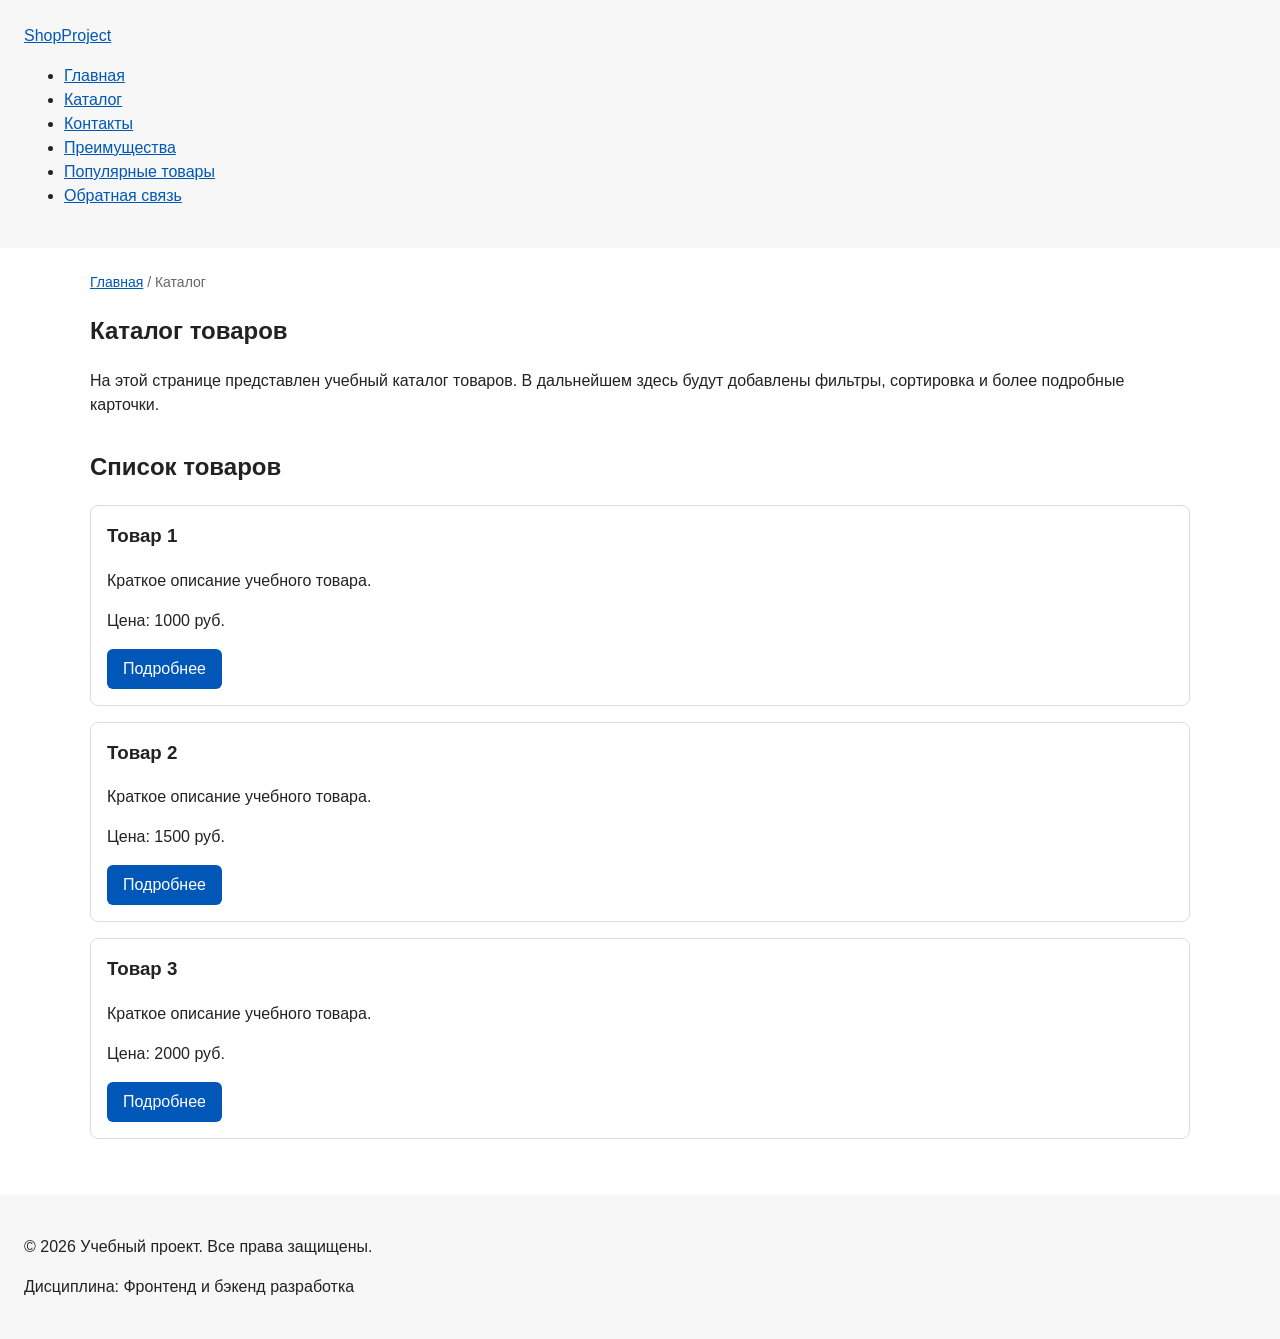
==== catalog.html @ 388be6d3 "feat: add multi-page structure navigation and anchors" ====
<!DOCTYPE html>
<html lang="ru">
<head>
  <meta property="og:type" content="website">
<meta property="og:title" content="Учебный интернет-магазин">
<meta property="og:description" content="Учебный frontend-проект интернет-магазина.">
<meta property="og:image" content="https://reyden684.github.io/kr1-html-css-shop/images/preview.jpg">

  <meta charset="UTF-8">
  <meta name="viewport" content="width=device-width, initial-scale=1.0">
  <meta name="description" content="Каталог товаров учебного интернет-магазина.">
  <title>Каталог товаров — Учебный интернет-магазин</title>
  <link rel="stylesheet" href="css/style.css">
</head>
<body>
  <header>
    <div class="site-header">
      <a class="site-logo" href="index.html">ShopProject</a>

      <nav class="site-nav" aria-label="Основная навигация">
        <ul class="site-nav__list">
          <li><a href="index.html">Главная</a></li>
          <li><a href="catalog.html">Каталог</a></li>
          <li><a href="contacts.html">Контакты</a></li>
          <li><a href="index.html#advantages">Преимущества</a></li>
          <li><a href="index.html#popular">Популярные товары</a></li>
          <li><a href="index.html#contacts">Обратная связь</a></li>
        </ul>
      </nav>
    </div>
  </header>

  <main>
    <nav class="breadcrumbs" aria-label="Хлебные крошки">
      <a href="index.html">Главная</a>
      <span>Каталог</span>
    </nav>

    <section class="section">
      <h1>Каталог товаров</h1>
      <p>
        На этой странице представлен учебный каталог товаров.
        В дальнейшем здесь будут добавлены фильтры, сортировка и более
        подробные карточки.
      </p>
    </section>

    <section class="section">
      <h2>Список товаров</h2>

      <article class="product-card">
        <h3>Товар 1</h3>
        <p>Краткое описание учебного товара.</p>
        <p>Цена: 1000 руб.</p>
        <a class="button" href="index.html#popular">Подробнее</a>
      </article>

      <article class="product-card">
        <h3>Товар 2</h3>
        <p>Краткое описание учебного товара.</p>
        <p>Цена: 1500 руб.</p>
        <a class="button" href="index.html#popular">Подробнее</a>
      </article>

      <article class="product-card">
        <h3>Товар 3</h3>
        <p>Краткое описание учебного товара.</p>
        <p>Цена: 2000 руб.</p>
        <a class="button" href="index.html#popular">Подробнее</a>
      </article>
    </section>
  </main>

  <footer>
    <p>&copy; 2026 Учебный проект. Все права защищены.</p>
    <p>Дисциплина: Фронтенд и бэкенд разработка</p>
  </footer>
</body>
</html>
---- css/style.css ----
/* ===============================
   1. Переменные проекта
   =============================== */
:root {
  /* Основные цвета проекта */
  --color-bg: #ffffff;
  --color-text: #222222;
  --color-muted: #666666;
  --color-primary: #0057b8;
  --color-primary-dark: #003f86;
  --color-border: #dddddd;
  --color-surface: #f7f7f7;
  --color-surface-accent: #eef5ff;
  --color-danger: #b00020;
  --color-success: #168a2f;
  --color-success-bg: #eefaf0;
  --color-white: #ffffff;

  /* Отступы */
  --space-xs: 4px;
  --space-sm: 8px;
  --space-md: 16px;
  --space-lg: 24px;
  --space-xl: 32px;

  /* Скругления */
  --radius-sm: 6px;
  --radius-md: 8px;
  --radius-lg: 12px;

  /* Размеры */
  --container-width: 1100px;
}
/* ===============================
   2. Базовые стили
   =============================== */
  html {
  scroll-behavior: smooth;
}

* {
  box-sizing: border-box;
}

body {
  margin: 0;
  font-family: Arial, sans-serif;
  line-height: 1.5;
  color: var(--color-text);
  background-color: var(--color-bg);
}

header,
main,
footer {
  padding: var(--space-lg);
}

header {
  background-color: var(--color-surface);
}
footer {
  background-color: var(--color-surface);
}

/* ===============================
   3. Общие элементы интерфейса
   =============================== */
a {
  color: var(--color-primary);
}

a:hover {
  color: var(--color-primary-dark);
}

a:focus-visible {
  outline: 2px solid var(--color-primary);
  outline-offset: 3px;
}

.button {
  display: inline-block;
  padding: var(--space-sm) var(--space-md);
  color: var(--color-white);
  background-color: var(--color-primary);
  text-decoration: none;
  border: none;
  border-radius: var(--radius-sm);
  cursor: pointer;
}

.button:hover {
  background-color: var(--color-primary-dark);
}

.button:focus-visible {
  outline: 2px solid var(--color-primary);
  outline-offset: 3px;
}

.button:disabled {
  opacity: 0.6;
  cursor: not-allowed;
}

/* ===============================
   4. Компоненты страницы
   =============================== */
.hero {
  max-width: var(--container-width);
  margin: 0 auto var(--space-xl);
  padding: var(--space-xl) var(--space-lg);
  background-color: var(--color-surface-accent);
  border-radius: var(--radius-lg);
}

.section {
  max-width: var(--container-width);
  margin: 0 auto var(--space-xl);
}

.section h2 {
  margin-top: 0;
}

.product-card {
  margin-bottom: var(--space-md);
  padding: var(--space-md);
  border: 1px solid var(--color-border);
  border-radius: var(--radius-md);
  background-color: var(--color-bg);
}

.product-card:hover {
  border-color: var(--color-primary);
}

.product-card h3 {
  margin-top: 0;
}

.aside-info {
  max-width: var(--container-width);
  margin: 0 auto var(--space-xl);
  padding: var(--space-md);
  border-left: 4px solid var(--color-primary);
  background-color: var(--color-surface);
}
.breadcrumbs {
  max-width: var(--container-width);
  margin: 0 auto var(--space-md);
  font-size: 14px;
  color: var(--color-muted);
}

.breadcrumbs a {
  color: var(--color-primary);
}

.breadcrumbs span::before {
  content: " / ";
  color: var(--color-muted);
}

:target {
  outline: 2px dashed var(--color-primary);
  outline-offset: 4px;
}



/* ===============================
   5. Форма и модальное окно
   =============================== */
.order-dialog {
  width: min(100% - 32px, 560px);
  padding: var(--space-lg);
  border: none;
  border-radius: var(--radius-lg);
}

.order-dialog::backdrop {
  background-color: rgba(0, 0, 0, 0.5);
}

.form-field {
  margin-bottom: var(--space-md);
}

.form-field label {
  display: block;
  margin-bottom: var(--space-xs);
}

.form-field input,
.form-field select,
.form-field textarea {
  width: 100%;
  padding: 10px 12px;
  border: 1px solid var(--color-border);
  border-radius: var(--radius-sm);
  font: inherit;
}

.form-field input[type="checkbox"] {
  width: auto;
}

.form-field small {
  display: block;
  margin-top: var(--space-xs);
  color: var(--color-muted);
}

.form-field input:hover,
.form-field select:hover,
.form-field textarea:hover {
  border-color: var(--color-primary);
}

.form-field input:focus-visible,
.form-field select:focus-visible,
.form-field textarea:focus-visible,
.form-actions button:focus-visible {
  outline: 2px solid var(--color-primary);
  outline-offset: 3px;
}

[aria-invalid="true"] {
  border-color: var(--color-danger);
}
.success-message {
  max-width: var(--container-width);
  margin: var(--space-lg) auto;
  padding: var(--space-md);
  border-left: 4px solid var(--color-success);
  background-color: var(--color-success-bg);
}
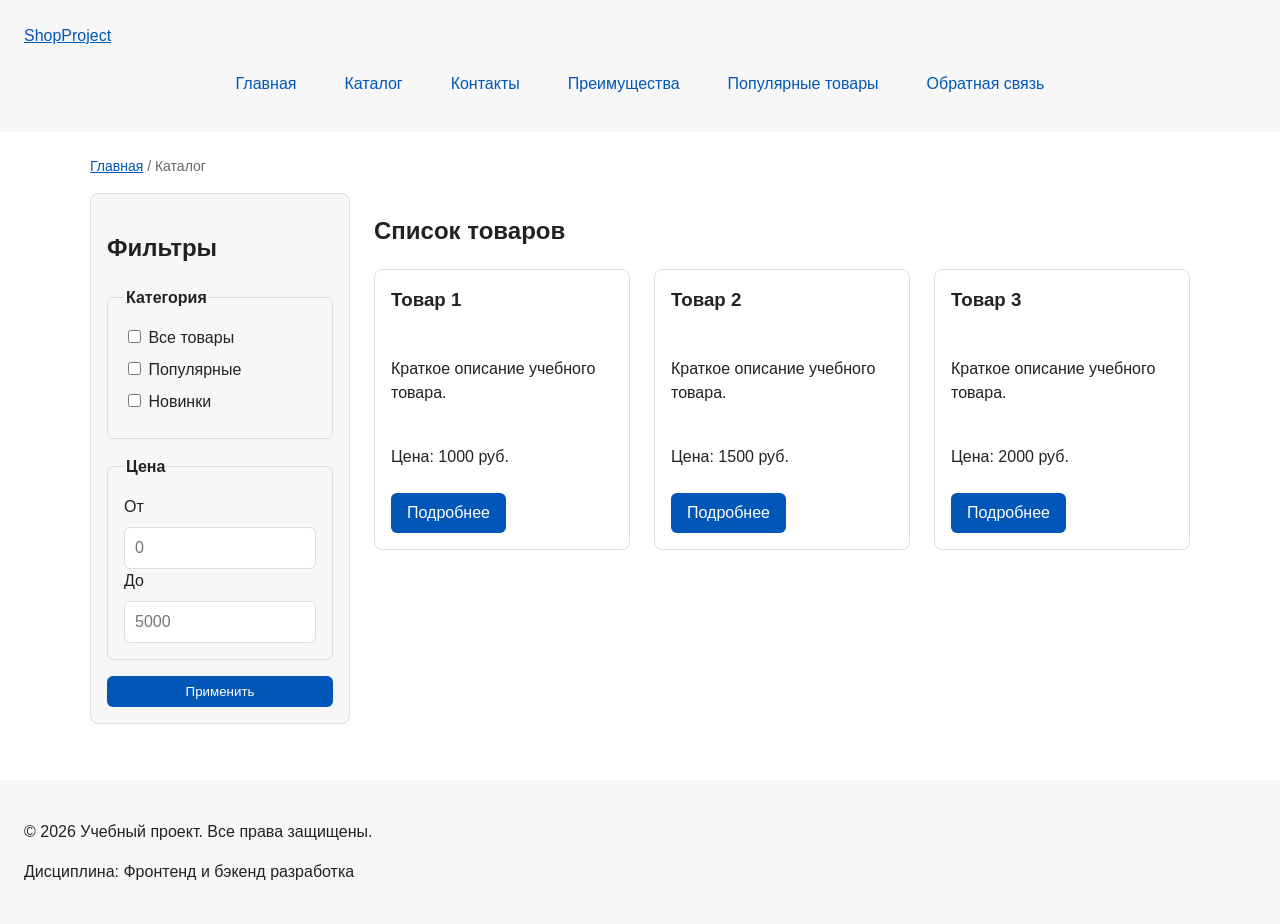
==== commit 36e39e54: "feat: add flex navigation and grid catalog layout" ====
--- a/catalog.html
+++ b/catalog.html
@@ -4,8 +4,6 @@
   <meta property="og:type" content="website">
 <meta property="og:title" content="Учебный интернет-магазин">
 <meta property="og:description" content="Учебный frontend-проект интернет-магазина.">
-<meta property="og:image" content="https://reyden684.github.io/kr1-html-css-shop/images/preview.jpg">
-
   <meta charset="UTF-8">
   <meta name="viewport" content="width=device-width, initial-scale=1.0">
   <meta name="description" content="Каталог товаров учебного интернет-магазина.">
@@ -36,39 +34,72 @@
       <span>Каталог</span>
     </nav>
 
-    <section class="section">
-      <h1>Каталог товаров</h1>
-      <p>
-        На этой странице представлен учебный каталог товаров.
-        В дальнейшем здесь будут добавлены фильтры, сортировка и более
-        подробные карточки.
-      </p>
-    </section>
+    <section class="catalog-layout">
+      <aside class="catalog-filters">
+    <h2>Фильтры</h2>
 
-    <section class="section">
+    <form class="filters-form" action="#" method="get">
+      <fieldset>
+        <legend>Категория</legend>
+
+        <label>
+          <input type="checkbox" name="category" value="all">
+          Все товары
+        </label>
+
+        <label>
+          <input type="checkbox" name="category" value="popular">
+          Популярные
+        </label>
+
+        <label>
+          <input type="checkbox" name="category" value="new">
+          Новинки
+        </label>
+      </fieldset>
+
+      <fieldset>
+        <legend>Цена</legend>
+
+        <label for="price-from">От</label>
+        <input id="price-from" name="price-from" type="number" min="0" placeholder="0">
+
+        <label for="price-to">До</label>
+        <input id="price-to" name="price-to" type="number" min="0" placeholder="5000">
+      </fieldset>
+
+      <button class="button" type="submit">Применить</button>
+    </form>
+  </aside>
+
+
+    <section class="catalog-products">
       <h2>Список товаров</h2>
 
-      <article class="product-card">
-        <h3>Товар 1</h3>
-        <p>Краткое описание учебного товара.</p>
-        <p>Цена: 1000 руб.</p>
-        <a class="button" href="index.html#popular">Подробнее</a>
-      </article>
+      <div class="products-grid">
+        <article class="product-card">
+          <h3>Товар 1</h3>
+          <p>Краткое описание учебного товара.</p>
+          <p>Цена: 1000 руб.</p>
+          <a class="button" href="index.html#popular">Подробнее</a>
+        </article>
 
-      <article class="product-card">
-        <h3>Товар 2</h3>
-        <p>Краткое описание учебного товара.</p>
-        <p>Цена: 1500 руб.</p>
-        <a class="button" href="index.html#popular">Подробнее</a>
-      </article>
+        <article class="product-card">
+          <h3>Товар 2</h3>
+          <p>Краткое описание учебного товара.</p>
+          <p>Цена: 1500 руб.</p>
+          <a class="button" href="index.html#popular">Подробнее</a>
+        </article>
 
-      <article class="product-card">
-        <h3>Товар 3</h3>
-        <p>Краткое описание учебного товара.</p>
-        <p>Цена: 2000 руб.</p>
-        <a class="button" href="index.html#popular">Подробнее</a>
-      </article>
+        <article class="product-card">
+          <h3>Товар 3</h3>
+          <p>Краткое описание учебного товара.</p>
+          <p>Цена: 2000 руб.</p>
+          <a class="button" href="index.html#popular">Подробнее</a>
+        </article>
+      </div>
     </section>
+  </section>
   </main>
 
   <footer>
--- a/css/style.css
+++ b/css/style.css
@@ -66,6 +66,42 @@
 /* ===============================
    3. Общие элементы интерфейса
    =============================== */
+   .site-nav__list {
+  display: flex;
+  flex-wrap: wrap;
+  justify-content: center;
+  align-items: center;
+  gap: var(--space-md);
+  padding: 0;
+  margin: var(--space-md) 0 0;
+  list-style: none;
+}
+
+
+/*
+  Добавляем расстояние между пунктами меню.
+*/
+.site-nav__list li {
+  margin-bottom: var(--space-xs);
+}
+
+/*
+  Оформляем ссылки меню.
+*/
+.site-nav__list a {
+  display: inline-block;
+  padding: var(--space-sm) var(--space-md);
+  color: var(--color-primary);
+  text-decoration: none;
+  border-radius: var(--radius-sm);
+}
+
+.site-nav__list a:hover {
+  color: var(--color-white);
+  background-color: var(--color-primary);
+}
+
+
 a {
   color: var(--color-primary);
 }
@@ -90,6 +126,7 @@
   cursor: pointer;
 }
 
+
 .button:hover {
   background-color: var(--color-primary-dark);
 }
@@ -103,6 +140,11 @@
   opacity: 0.6;
   cursor: not-allowed;
 }
+.product-card .button {
+  margin-top: auto;
+  align-self: flex-start;
+}
+
 
 /* ===============================
    4. Компоненты страницы
@@ -124,13 +166,22 @@
   margin-top: 0;
 }
 
+.products-grid {
+  display: grid;
+  grid-template-columns: repeat(3, 1fr);
+  gap: var(--space-lg);
+}
 .product-card {
-  margin-bottom: var(--space-md);
+  display: flex;
+  flex-direction: column;
+  gap: var(--space-sm);
+  margin-bottom: 0;
   padding: var(--space-md);
   border: 1px solid var(--color-border);
   border-radius: var(--radius-md);
   background-color: var(--color-bg);
 }
+
 
 .product-card:hover {
   border-color: var(--color-primary);
@@ -167,6 +218,55 @@
   outline: 2px dashed var(--color-primary);
   outline-offset: 4px;
 }
+
+.catalog-layout {
+  max-width: var(--container-width);
+  margin: 0 auto var(--space-xl);
+  display: grid;
+  grid-template-columns: 260px 1fr;
+  grid-template-areas: "filters products";
+  gap: var(--space-lg);
+}
+.catalog-products {
+  grid-area: products;
+}
+.catalog-filters {
+  grid-area: filters;
+  padding: var(--space-md);
+  border: 1px solid var(--color-border);
+  border-radius: var(--radius-md);
+  background-color: var(--color-surface);
+}
+.filters-form {
+  display: grid;
+  gap: var(--space-md);
+}
+
+.filters-form fieldset {
+  margin: 0;
+  padding: var(--space-md);
+  border: 1px solid var(--color-border);
+  border-radius: var(--radius-sm);
+}
+
+.filters-form legend {
+  font-weight: 700;
+}
+
+.filters-form label {
+  display: block;
+  margin-bottom: var(--space-sm);
+}
+.filters-form input[type="number"] {
+  width: 100%;
+  padding: 8px 10px;
+  border: 1px solid var(--color-border);
+  border-radius: var(--radius-sm);
+  font: inherit;
+}
+
+
+
 
 
 
@@ -230,6 +330,13 @@
 [aria-invalid="true"] {
   border-color: var(--color-danger);
 }
+
+.form-actions {
+  display: flex;
+  gap: 12px;
+  margin-top: 20px;
+}
+
 .success-message {
   max-width: var(--container-width);
   margin: var(--space-lg) auto;
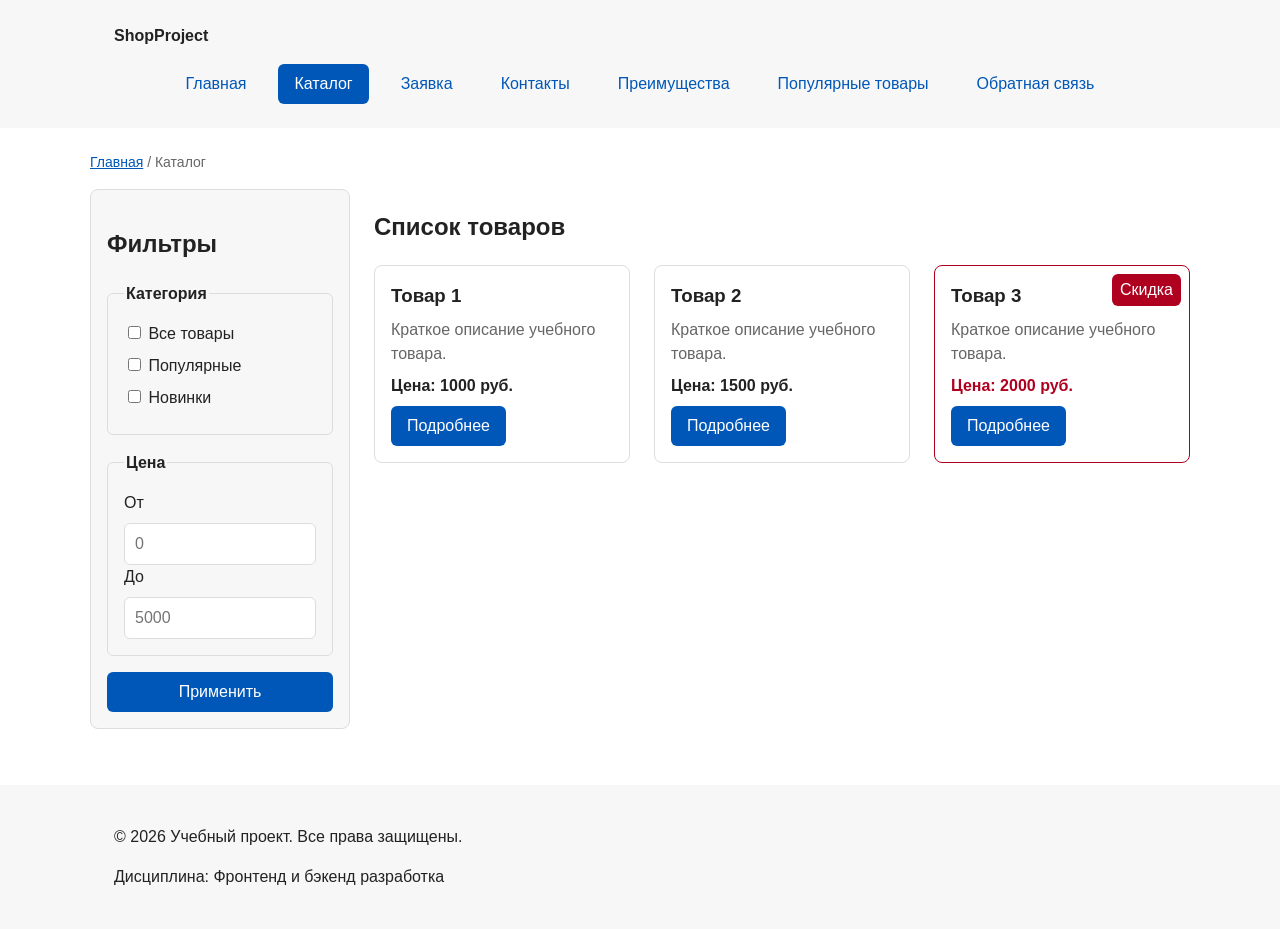
==== commit 7eca209f: "fix: prepare HTML CSS project for submission" ====
--- a/catalog.html
+++ b/catalog.html
@@ -2,8 +2,8 @@
 <html lang="ru">
 <head>
   <meta property="og:type" content="website">
-<meta property="og:title" content="Учебный интернет-магазин">
-<meta property="og:description" content="Учебный frontend-проект интернет-магазина.">
+  <meta property="og:title" content="Учебный интернет-магазин">
+  <meta property="og:description" content="Учебный frontend-проект интернет-магазина.">
   <meta charset="UTF-8">
   <meta name="viewport" content="width=device-width, initial-scale=1.0">
   <meta name="description" content="Каталог товаров учебного интернет-магазина.">
@@ -11,18 +11,33 @@
   <link rel="stylesheet" href="css/style.css">
 </head>
 <body>
-  <header>
-    <div class="site-header">
-      <a class="site-logo" href="index.html">ShopProject</a>
+  <header class="site-header">
+    <div class="site-header__inner">
+      <a class="site-header__logo" href="index.html">ShopProject</a>
 
       <nav class="site-nav" aria-label="Основная навигация">
         <ul class="site-nav__list">
-          <li><a href="index.html">Главная</a></li>
-          <li><a href="catalog.html">Каталог</a></li>
-          <li><a href="contacts.html">Контакты</a></li>
-          <li><a href="index.html#advantages">Преимущества</a></li>
-          <li><a href="index.html#popular">Популярные товары</a></li>
-          <li><a href="index.html#contacts">Обратная связь</a></li>
+          <li class="site-nav__item">
+            <a class="site-nav__link" href="index.html">Главная</a>
+          </li>
+          <li class="site-nav__item">
+            <a class="site-nav__link site-nav__link--active" href="catalog.html">Каталог</a>
+          </li>
+          <li class="site-nav__item">
+            <a class="site-nav__link" href="order.html">Заявка</a>
+          </li>
+          <li class="site-nav__item">
+            <a class="site-nav__link" href="contacts.html">Контакты</a>
+          </li>
+          <li class="site-nav__item">
+            <a class="site-nav__link" href="index.html#advantages">Преимущества</a>
+          </li>
+          <li class="site-nav__item">
+            <a class="site-nav__link" href="index.html#popular">Популярные товары</a>
+          </li>
+          <li class="site-nav__item">
+            <a class="site-nav__link" href="index.html#contacts">Обратная связь</a>
+          </li>
         </ul>
       </nav>
     </div>
@@ -30,8 +45,8 @@
 
   <main>
     <nav class="breadcrumbs" aria-label="Хлебные крошки">
-      <a href="index.html">Главная</a>
-      <span>Каталог</span>
+      <a class="breadcrumbs__link" href="index.html">Главная</a>
+      <span class="breadcrumbs__current">Каталог</span>
     </nav>
 
     <section class="catalog-layout">
@@ -68,7 +83,7 @@
         <input id="price-to" name="price-to" type="number" min="0" placeholder="5000">
       </fieldset>
 
-      <button class="button" type="submit">Применить</button>
+      <button class="button button--primary" type="submit">Применить</button>
     </form>
   </aside>
 
@@ -78,33 +93,36 @@
 
       <div class="products-grid">
         <article class="product-card">
-          <h3>Товар 1</h3>
-          <p>Краткое описание учебного товара.</p>
-          <p>Цена: 1000 руб.</p>
-          <a class="button" href="index.html#popular">Подробнее</a>
+          <h3 class="product-card__title">Товар 1</h3>
+          <p class="product-card__description">Краткое описание учебного товара.</p>
+          <p class="product-card__price">Цена: 1000 руб.</p>
+          <a class="button button--primary product-card__button" href="product.html">Подробнее</a>
         </article>
 
         <article class="product-card">
-          <h3>Товар 2</h3>
-          <p>Краткое описание учебного товара.</p>
-          <p>Цена: 1500 руб.</p>
-          <a class="button" href="index.html#popular">Подробнее</a>
+          <h3 class="product-card__title">Товар 2</h3>
+          <p class="product-card__description">Краткое описание учебного товара.</p>
+          <p class="product-card__price">Цена: 1500 руб.</p>
+          <a class="button button--primary product-card__button" href="product.html">Подробнее</a>
         </article>
 
-        <article class="product-card">
-          <h3>Товар 3</h3>
-          <p>Краткое описание учебного товара.</p>
-          <p>Цена: 2000 руб.</p>
-          <a class="button" href="index.html#popular">Подробнее</a>
+        <article class="product-card product-card--discount">
+          <span class="product-card__badge">Скидка</span>
+          <h3 class="product-card__title">Товар 3</h3>
+          <p class="product-card__description">Краткое описание учебного товара.</p>
+          <p class="product-card__price">Цена: 2000 руб.</p>
+          <a class="button button--primary product-card__button" href="product.html">Подробнее</a>
         </article>
       </div>
     </section>
   </section>
   </main>
 
-  <footer>
-    <p>&copy; 2026 Учебный проект. Все права защищены.</p>
-    <p>Дисциплина: Фронтенд и бэкенд разработка</p>
+  <footer class="site-footer">
+    <div class="site-footer__inner">
+      <p>&copy; 2026 Учебный проект. Все права защищены.</p>
+      <p>Дисциплина: Фронтенд и бэкенд разработка</p>
+    </div>
   </footer>
 </body>
 </html>
--- a/css/style.css
+++ b/css/style.css
@@ -34,7 +34,7 @@
 /* ===============================
    2. Базовые стили
    =============================== */
-  html {
+html {
   scroll-behavior: smooth;
 }
 
@@ -50,23 +50,40 @@
   background-color: var(--color-bg);
 }
 
-header,
-main,
-footer {
+main {
   padding: var(--space-lg);
 }
 
-header {
+.site-header {
   background-color: var(--color-surface);
 }
-footer {
+
+.site-header__inner {
+  max-width: var(--container-width);
+  margin: 0 auto;
+  padding: var(--space-lg);
+}
+
+.site-header__logo {
+  font-weight: 700;
+  color: var(--color-text);
+  text-decoration: none;
+}
+
+.site-footer {
   background-color: var(--color-surface);
+}
+
+.site-footer__inner {
+  max-width: var(--container-width);
+  margin: 0 auto;
+  padding: var(--space-lg);
 }
 
 /* ===============================
    3. Общие элементы интерфейса
    =============================== */
-   .site-nav__list {
+.site-nav__list {
   display: flex;
   flex-wrap: wrap;
   justify-content: center;
@@ -77,18 +94,7 @@
   list-style: none;
 }
 
-
-/*
-  Добавляем расстояние между пунктами меню.
-*/
-.site-nav__list li {
-  margin-bottom: var(--space-xs);
-}
-
-/*
-  Оформляем ссылки меню.
-*/
-.site-nav__list a {
+.site-nav__link {
   display: inline-block;
   padding: var(--space-sm) var(--space-md);
   color: var(--color-primary);
@@ -96,11 +102,20 @@
   border-radius: var(--radius-sm);
 }
 
-.site-nav__list a:hover {
+.site-nav__link:hover {
   color: var(--color-white);
   background-color: var(--color-primary);
 }
 
+.site-nav__link:focus-visible {
+  outline: 2px solid var(--color-primary);
+  outline-offset: 3px;
+}
+
+.site-nav__link--active {
+  color: var(--color-white);
+  background-color: var(--color-primary);
+}
 
 a {
   color: var(--color-primary);
@@ -118,17 +133,31 @@
 .button {
   display: inline-block;
   padding: var(--space-sm) var(--space-md);
+  border: none;
+  border-radius: var(--radius-sm);
+  font: inherit;
+  text-decoration: none;
+  cursor: pointer;
+}
+
+.button--primary {
   color: var(--color-white);
   background-color: var(--color-primary);
-  text-decoration: none;
-  border: none;
-  border-radius: var(--radius-sm);
-  cursor: pointer;
-}
-
-
-.button:hover {
+}
+
+.button--primary:hover {
   background-color: var(--color-primary-dark);
+}
+
+.button--secondary {
+  color: var(--color-primary);
+  background-color: transparent;
+  border: 1px solid var(--color-primary);
+}
+
+.button--secondary:hover {
+  color: var(--color-white);
+  background-color: var(--color-primary);
 }
 
 .button:focus-visible {
@@ -136,13 +165,10 @@
   outline-offset: 3px;
 }
 
-.button:disabled {
+.button:disabled,
+.button--disabled {
   opacity: 0.6;
   cursor: not-allowed;
-}
-.product-card .button {
-  margin-top: auto;
-  align-self: flex-start;
 }
 
 
@@ -172,23 +198,59 @@
   gap: var(--space-lg);
 }
 .product-card {
+  position: relative;
   display: flex;
   flex-direction: column;
   gap: var(--space-sm);
-  margin-bottom: 0;
   padding: var(--space-md);
   border: 1px solid var(--color-border);
   border-radius: var(--radius-md);
   background-color: var(--color-bg);
 }
-
+.product-card--featured {
+  border-color: var(--color-primary);
+}
+
+.product-card--discount {
+  border-color: var(--color-danger);
+}
+
+.product-card__title {
+  margin: 0;
+  color: var(--color-text);
+}
+
+.product-card__description {
+  margin: 0;
+  color: var(--color-muted);
+}
+
+.product-card__price {
+  margin: 0;
+  font-weight: 700;
+}
+
+.product-card--discount .product-card__price {
+  color: var(--color-danger);
+}
 
 .product-card:hover {
   border-color: var(--color-primary);
 }
 
-.product-card h3 {
-  margin-top: 0;
+.product-card__button {
+  margin-top: auto;
+  align-self: flex-start;
+}
+
+.product-card__badge {
+  position: absolute;
+  top: var(--space-sm);
+  right: var(--space-sm);
+  padding: 4px 8px;
+  color: var(--color-white);
+  background-color: var(--color-danger);
+  border-radius: var(--radius-sm);
 }
 
 .aside-info {
@@ -205,14 +267,21 @@
   color: var(--color-muted);
 }
 
-.breadcrumbs a {
+.breadcrumbs__link {
   color: var(--color-primary);
 }
 
-.breadcrumbs span::before {
+.breadcrumbs__link + .breadcrumbs__link::before {
   content: " / ";
   color: var(--color-muted);
 }
+
+.breadcrumbs__current::before {
+  content: " / ";
+  color: var(--color-muted);
+}
+
+
 
 :target {
   outline: 2px dashed var(--color-primary);
@@ -265,10 +334,63 @@
   font: inherit;
 }
 
-
-
-
-
+.product-details {
+  max-width: var(--container-width);
+  margin: 0 auto var(--space-xl);
+  display: grid;
+  grid-template-columns: 1fr 1fr;
+  gap: var(--space-lg);
+}
+
+.product-details__image {
+  display: block;
+  width: 100%;
+  border-radius: var(--radius-md);
+}
+
+.product-details__title {
+  margin-top: 0;
+}
+
+.product-details__description {
+  color: var(--color-muted);
+}
+
+.product-details__price {
+  font-weight: 700;
+}
+
+.product-table {
+  grid-column: 1 / -1;
+  width: 100%;
+  border-collapse: collapse;
+}
+
+.product-table caption {
+  margin-bottom: var(--space-sm);
+  font-weight: 700;
+  text-align: left;
+}
+
+.product-table th,
+.product-table td {
+  padding: var(--space-sm);
+  border: 1px solid var(--color-border);
+  text-align: left;
+}
+
+.product-table th {
+  background-color: var(--color-surface);
+}
+
+.order-page {
+  max-width: 680px;
+  margin: 0 auto var(--space-xl);
+}
+
+.order-page__title {
+  margin-top: 0;
+}
 
 /* ===============================
    5. Форма и модальное окно
@@ -284,18 +406,22 @@
   background-color: rgba(0, 0, 0, 0.5);
 }
 
-.form-field {
+.order-dialog__title {
+  margin-top: 0;
+}
+
+.order-form__field {
   margin-bottom: var(--space-md);
 }
 
-.form-field label {
+.order-form__label {
   display: block;
   margin-bottom: var(--space-xs);
 }
 
-.form-field input,
-.form-field select,
-.form-field textarea {
+.order-form__input,
+.order-form__select,
+.order-form__textarea {
   width: 100%;
   padding: 10px 12px;
   border: 1px solid var(--color-border);
@@ -303,38 +429,33 @@
   font: inherit;
 }
 
-.form-field input[type="checkbox"] {
-  width: auto;
-}
-
-.form-field small {
+.order-form__input:hover,
+.order-form__select:hover,
+.order-form__textarea:hover {
+  border-color: var(--color-primary);
+}
+
+.order-form__input:focus-visible,
+.order-form__select:focus-visible,
+.order-form__textarea:focus-visible {
+  outline: 2px solid var(--color-primary);
+  outline-offset: 3px;
+}
+
+.order-form__hint {
   display: block;
   margin-top: var(--space-xs);
   color: var(--color-muted);
 }
 
-.form-field input:hover,
-.form-field select:hover,
-.form-field textarea:hover {
-  border-color: var(--color-primary);
-}
-
-.form-field input:focus-visible,
-.form-field select:focus-visible,
-.form-field textarea:focus-visible,
-.form-actions button:focus-visible {
-  outline: 2px solid var(--color-primary);
-  outline-offset: 3px;
+.order-form__actions {
+  display: flex;
+  gap: var(--space-md);
+  margin-top: var(--space-lg);
 }
 
 [aria-invalid="true"] {
   border-color: var(--color-danger);
-}
-
-.form-actions {
-  display: flex;
-  gap: 12px;
-  margin-top: 20px;
 }
 
 .success-message {
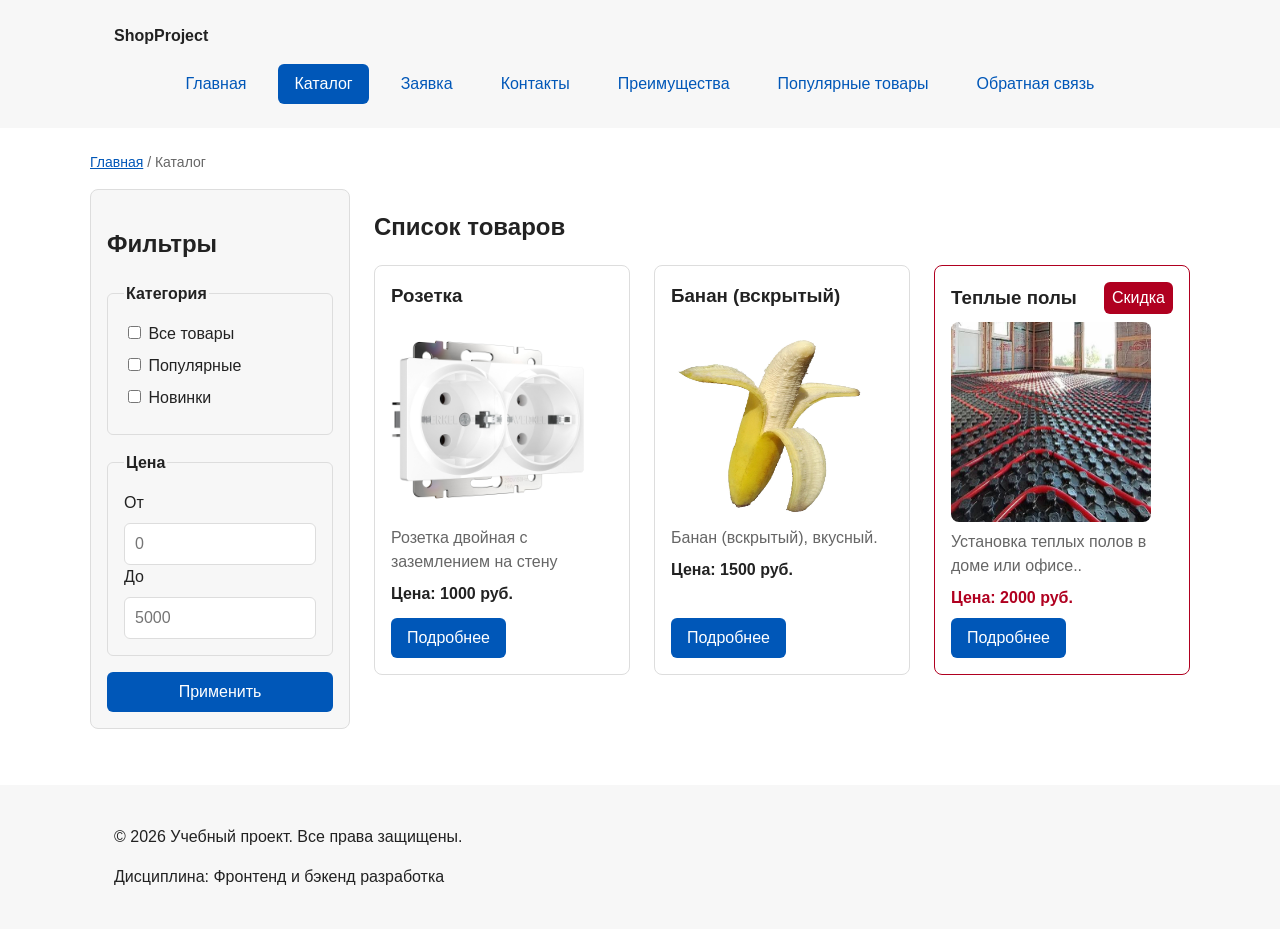
==== commit a15cc8a6: "feat: final version" ====
--- a/catalog.html
+++ b/catalog.html
@@ -93,23 +93,28 @@
 
       <div class="products-grid">
         <article class="product-card">
-          <h3 class="product-card__title">Товар 1</h3>
-          <p class="product-card__description">Краткое описание учебного товара.</p>
+          <h3 class="product-card__title">Розетка</h3>
+           <img src="images/rozetka-dvoynaya-s-zazemleniem-belaya-w1172001-a051129_0002 (1).jpg" alt="Розетка" class="product-card__image">
+          <p class="product-card__description">Розетка двойная с заземлением на стену</p>
           <p class="product-card__price">Цена: 1000 руб.</p>
           <a class="button button--primary product-card__button" href="product.html">Подробнее</a>
         </article>
 
         <article class="product-card">
-          <h3 class="product-card__title">Товар 2</h3>
-          <p class="product-card__description">Краткое описание учебного товара.</p>
+          <h3 class="product-card__title">Банан (вскрытый)</h3>
+          <img src="images\Banana_on_whitebackground.jpg" alt="Банан (вскрытый)" class="product-card__image">
+          <p class="product-card__description">Банан (вскрытый), вкусный.</p>
           <p class="product-card__price">Цена: 1500 руб.</p>
           <a class="button button--primary product-card__button" href="product.html">Подробнее</a>
         </article>
 
         <article class="product-card product-card--discount">
+          <div class="product-card__header">
+            <h3 class="product-card__title">Теплые полы</h3>
           <span class="product-card__badge">Скидка</span>
-          <h3 class="product-card__title">Товар 3</h3>
-          <p class="product-card__description">Краткое описание учебного товара.</p>
+          </div>
+          <img src="images\images.jpg" alt="Теплые полы" class="product-card__image">
+          <p class="product-card__description">Установка теплых полов в доме или офисе..</p>
           <p class="product-card__price">Цена: 2000 руб.</p>
           <a class="button button--primary product-card__button" href="product.html">Подробнее</a>
         </article>
--- a/css/style.css
+++ b/css/style.css
@@ -43,6 +43,9 @@
 }
 
 body {
+  min-height: 100vh;
+  display: flex;
+  flex-direction: column;
   margin: 0;
   font-family: Arial, sans-serif;
   line-height: 1.5;
@@ -51,6 +54,7 @@
 }
 
 main {
+  flex-grow: 1;
   padding: var(--space-lg);
 }
 
@@ -176,13 +180,25 @@
    4. Компоненты страницы
    =============================== */
 .hero {
+  background-image: url("../images/images (1).jpg");
+  background-color: #804747; 
+  background-blend-mode: multiply;
+  background-position: center center;
   max-width: var(--container-width);
   margin: 0 auto var(--space-xl);
   padding: var(--space-xl) var(--space-lg);
-  background-color: var(--color-surface-accent);
   border-radius: var(--radius-lg);
 }
 
+.hero_h1 {
+  margin-top: 0;
+  color: var(--color-white);
+  text-shadow: 1px 1px 2px rgba(0, 0, 0, 0.5);
+}
+.hero_text {
+  color: var(--color-white);
+  text-shadow: 1px 1px 2px rgba(0, 0, 0, 0.5);
+}
 .section {
   max-width: var(--container-width);
   margin: 0 auto var(--space-xl);
@@ -198,7 +214,7 @@
   gap: var(--space-lg);
 }
 .product-card {
-  position: relative;
+  /* position: relative; */
   display: flex;
   flex-direction: column;
   gap: var(--space-sm);
@@ -207,6 +223,21 @@
   border-radius: var(--radius-md);
   background-color: var(--color-bg);
 }
+
+.product-card__header {
+  display: flex;
+  flex-direction: row;
+  justify-content: space-between;
+  align-items: center;
+  gap: 16px;
+}
+
+.product-card__image{
+  width: 200px;
+  height: 200px;
+  border-radius: var(--radius-md);
+}
+
 .product-card--featured {
   border-color: var(--color-primary);
 }
@@ -244,9 +275,7 @@
 }
 
 .product-card__badge {
-  position: absolute;
-  top: var(--space-sm);
-  right: var(--space-sm);
+  
   padding: 4px 8px;
   color: var(--color-white);
   background-color: var(--color-danger);
@@ -459,6 +488,7 @@
 }
 
 .success-message {
+  width:100%;
   max-width: var(--container-width);
   margin: var(--space-lg) auto;
   padding: var(--space-md);
